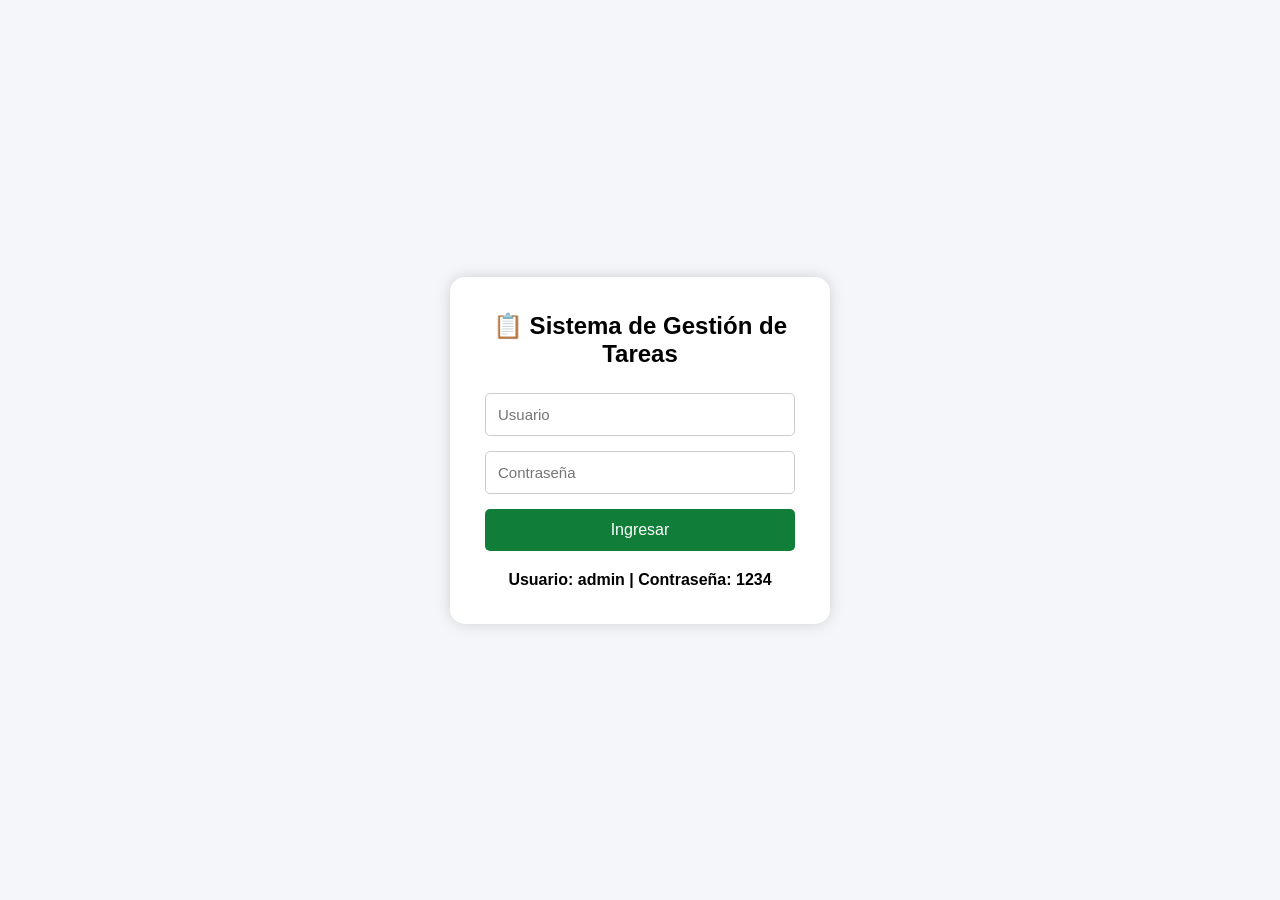
==== SISTEMA-GESTOR-DE-TAREAS/index.html @ e0c32fc3 "Add files via upload" ====
<!DOCTYPE html>
<html lang="es">

<head>
<meta charset="UTF-8">
<meta name="viewport" content="width=device-width, initial-scale=1.0">
<title>Sistema de Gestión de Tareas</title>

<style>

*{
    margin:0;
    padding:0;
    box-sizing:border-box;
    font-family:Arial,sans-serif;
}

body{
    background:#f4f6f9;
}

.pantalla-login{
    position:fixed;
    inset:0;
    display:flex;
    justify-content:center;
    align-items:center;
}

.login-box{
    background:white;
    width:380px;
    padding:35px;
    border-radius:15px;
    box-shadow:0 0 15px rgba(0,0,0,.15);
}

.login-box h2{
    text-align:center;
    margin-bottom:25px;
}

.login-box input{
    width:100%;
    padding:12px;
    margin-bottom:15px;
    border:1px solid #ccc;
    border-radius:5px;
    font-size:15px;
}

.login-box button{
    width:100%;
    padding:12px;
    background:#107e38;
    color:white;
    border:none;
    border-radius:5px;
    font-size:16px;
    cursor:pointer;
}

.login-box button:hover{
    background:#0d6a2f;
}

.credenciales{
    text-align:center;
    margin-top:20px;
    font-weight:bold;
}

</style>

</head>

<body>

<div class="pantalla-login">

    <div class="login-box">

        <h2>📋 Sistema de Gestión de Tareas</h2>

        <input
            type="text"
            id="usuario"
            placeholder="Usuario">

        <input
            type="password"
            id="clave"
            placeholder="Contraseña">

        <button onclick="iniciarSesion()">
            Ingresar
        </button>

        <p class="credenciales">
            Usuario: admin | Contraseña: 1234
        </p>

    </div>

</div>

<script>

function iniciarSesion(){

    let usuario =
    document.getElementById("usuario").value;

    let clave =
    document.getElementById("clave").value;

    if(usuario === "admin" && clave === "1234"){

        localStorage.setItem("sesion","activa");

        window.location.href = "sistema-sprint2.html";

    }else{

        alert("Usuario o contraseña incorrectos");

    }

}

</script>

</body>
</html>
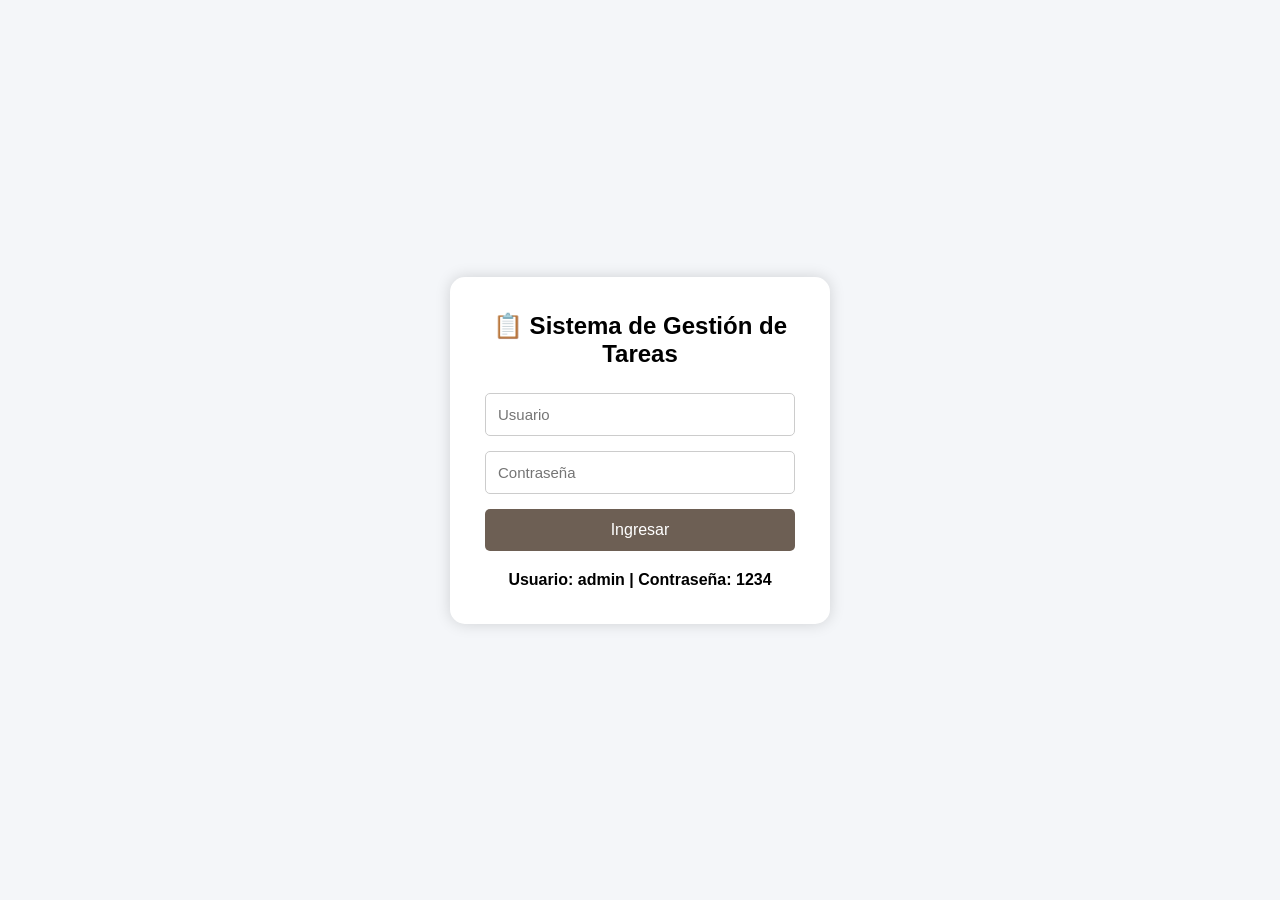
==== commit adf18bfc: "Add files via upload" ====
--- a/SISTEMA-GESTOR-DE-TAREAS/index.html
+++ b/SISTEMA-GESTOR-DE-TAREAS/index.html
@@ -52,7 +52,7 @@
 .login-box button{
     width:100%;
     padding:12px;
-    background:#107e38;
+    background:#6d5f54;
     color:white;
     border:none;
     border-radius:5px;
@@ -61,7 +61,7 @@
 }
 
 .login-box button:hover{
-    background:#0d6a2f;
+    background:#6d5f54;
 }
 
 .credenciales{
@@ -114,11 +114,15 @@
     let clave =
     document.getElementById("clave").value;
 
-    if(usuario === "admin" && clave === "1234"){
+    if(usuario==="admin" && clave==="1234"){
 
-        localStorage.setItem("sesion","activa");
+        localStorage.setItem(
+            "sesion",
+            "activa"
+        );
 
-        window.location.href = "sistema-sprint2.html";
+        window.location.href =
+        "sistema-sprint1.html";
 
     }else{
 
